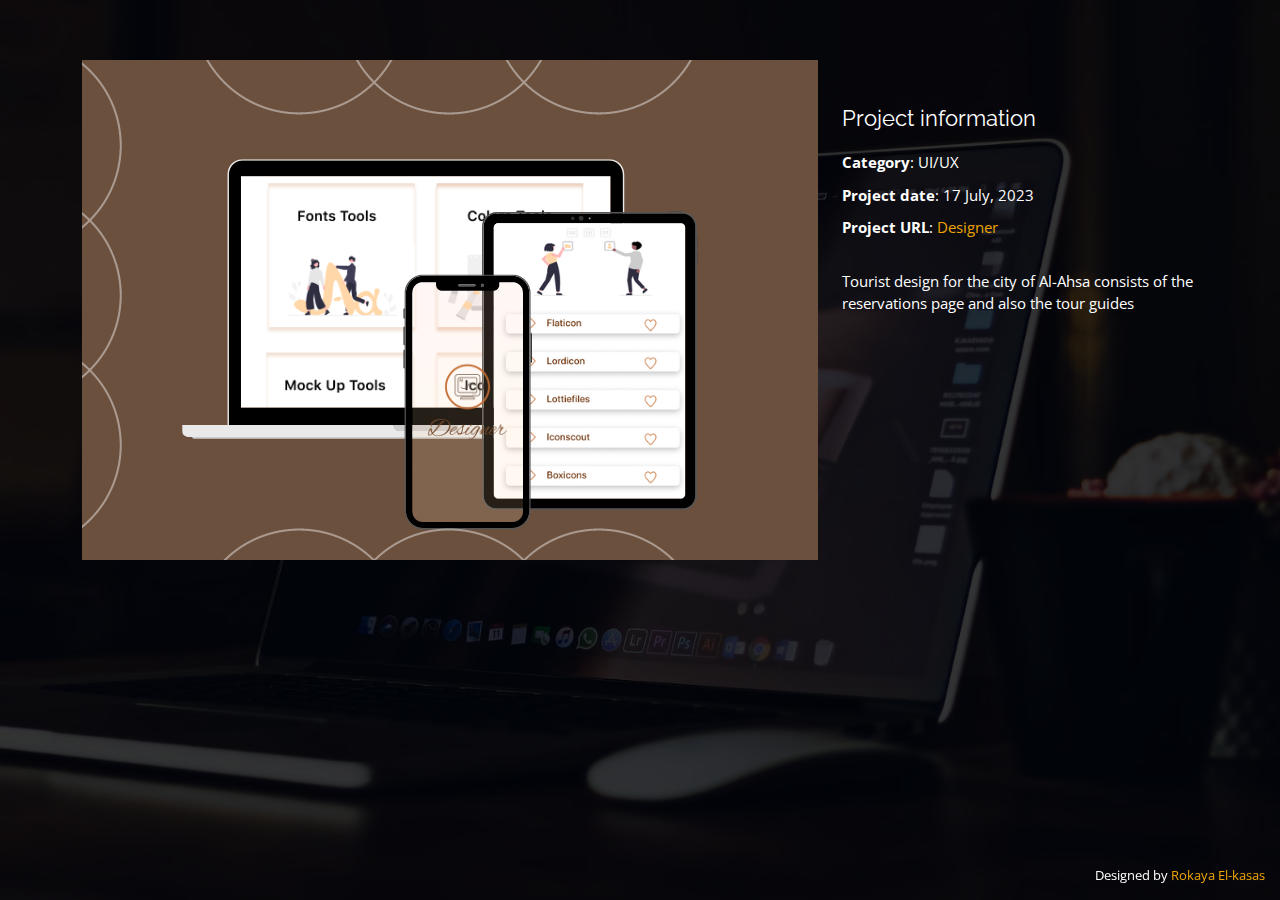
==== Designer.html @ 1c1eef87 "update figma project" ====
<!DOCTYPE html>
<html lang="en">

<head>
  <meta charset="utf-8">
  <meta content="width=device-width, initial-scale=1.0" name="viewport">

  <meta content="" name="description">
  <meta content="" name="keywords">

  <!-- Favicons -->
  <link href="assets/img/favicon.png" rel="icon">
  <link href="assets/img/apple-touch-icon.png" rel="apple-touch-icon">

  <!-- Google Fonts -->
  <link href="https://fonts.googleapis.com/css?family=Open+Sans:300,300i,400,400i,600,600i,700,700i|Raleway:300,300i,400,400i,500,500i,600,600i,700,700i|Poppins:300,300i,400,400i,500,500i,600,600i,700,700i" rel="stylesheet">

  <!-- Vendor CSS Files -->
  <link href="assets/vendor/bootstrap/css/bootstrap.min.css" rel="stylesheet">
  <link href="assets/vendor/bootstrap-icons/bootstrap-icons.css" rel="stylesheet">
  <link href="assets/vendor/boxicons/css/boxicons.min.css" rel="stylesheet">
  <link href="assets/vendor/glightbox/css/glightbox.min.css" rel="stylesheet">
  <link href="assets/vendor/remixicon/remixicon.css" rel="stylesheet">
  <link href="assets/vendor/swiper/swiper-bundle.min.css" rel="stylesheet">

  <!-- Template Main CSS File -->
  <link href="assets/css/style.css" rel="stylesheet">


</head>

<body>

  <main id="main">

    <!-- ======= Portfolio Details ======= -->
    <div id="portfolio-details" class="portfolio-details">
      <div class="container">

        <div class="row">

          <div class="col-lg-8">

            <div class="portfolio-details-slider swiper">
              <div class="swiper-wrapper align-items-center">

                <div >
                  <img src="assets/img/portfolio/designer1.png" alt="">
                </div>
              </div>
            </div>

          </div>

          <div class="col-lg-4 portfolio-info">
            <h3>Project information</h3>
            <ul>
              <li><strong>Category</strong>: UI/UX</li>
              <li><strong>Project date</strong>: 17 July, 2023</li>
              <li><strong>Project URL</strong>: <a href="https://www.figma.com/proto/v6YnGUTbaFUDIP4ihCBc4G/designer?type=design&node-id=0-1&viewport=567%2C185%2C0.15&t=ryNCWLIVNDgnCcoa-0&scaling=scale-down&starting-point-node-id=2%3A2" target="_blank">Designer</a></li>
            </ul>

            <p>
              Tourist design for the city of Al-Ahsa consists of the reservations page and also the tour guides            </p>
          </div>

        </div>

      </div>
    </div><!-- End Portfolio Details -->

  </main><!-- End #main -->

  <div class="credits">
    <!-- All the links in the footer should remain intact. -->
    <!-- You can delete the links only if you purchased the pro version. -->
    <!-- Licensing information: https://bootstrapmade.com/license/ -->
    <!-- Purchase the pro version with working PHP/AJAX contact form: https://bootstrapmade.com/personal-free-resume-bootstrap-template/ -->
    Designed by <a href="https://github.com/RokayaEl-kasas">Rokaya El-kasas</a>
  </div>

  <!-- Vendor JS Files -->
  <script src="assets/vendor/purecounter/purecounter_vanilla.js"></script>
  <script src="assets/vendor/bootstrap/js/bootstrap.bundle.min.js"></script>
  <script src="assets/vendor/glightbox/js/glightbox.min.js"></script>
  <script src="assets/vendor/isotope-layout/isotope.pkgd.min.js"></script>
  <script src="assets/vendor/swiper/swiper-bundle.min.js"></script>
  <script src="assets/vendor/waypoints/noframework.waypoints.js"></script>
  <script src="assets/vendor/php-email-form/validate.js"></script>

  <!-- Template Main JS File -->
  <script src="assets/js/main.js"></script>

</body>

</html>
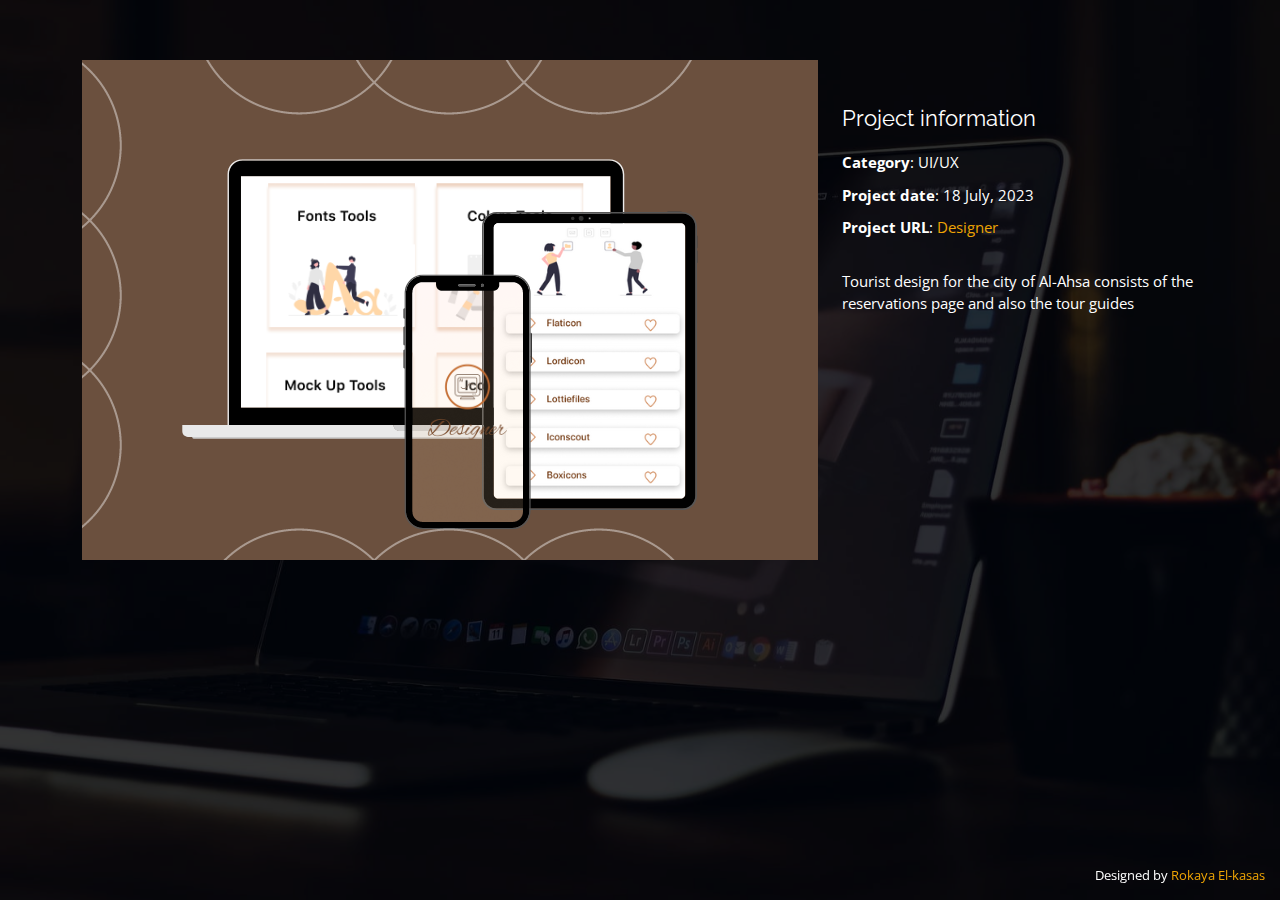
==== commit c67208e2: "add ediet" ====
--- a/Designer.html
+++ b/Designer.html
@@ -56,7 +56,7 @@
             <h3>Project information</h3>
             <ul>
               <li><strong>Category</strong>: UI/UX</li>
-              <li><strong>Project date</strong>: 17 July, 2023</li>
+              <li><strong>Project date</strong>: 18 July, 2023</li>
               <li><strong>Project URL</strong>: <a href="https://www.figma.com/proto/v6YnGUTbaFUDIP4ihCBc4G/designer?type=design&node-id=0-1&viewport=567%2C185%2C0.15&t=ryNCWLIVNDgnCcoa-0&scaling=scale-down&starting-point-node-id=2%3A2" target="_blank">Designer</a></li>
             </ul>
 
